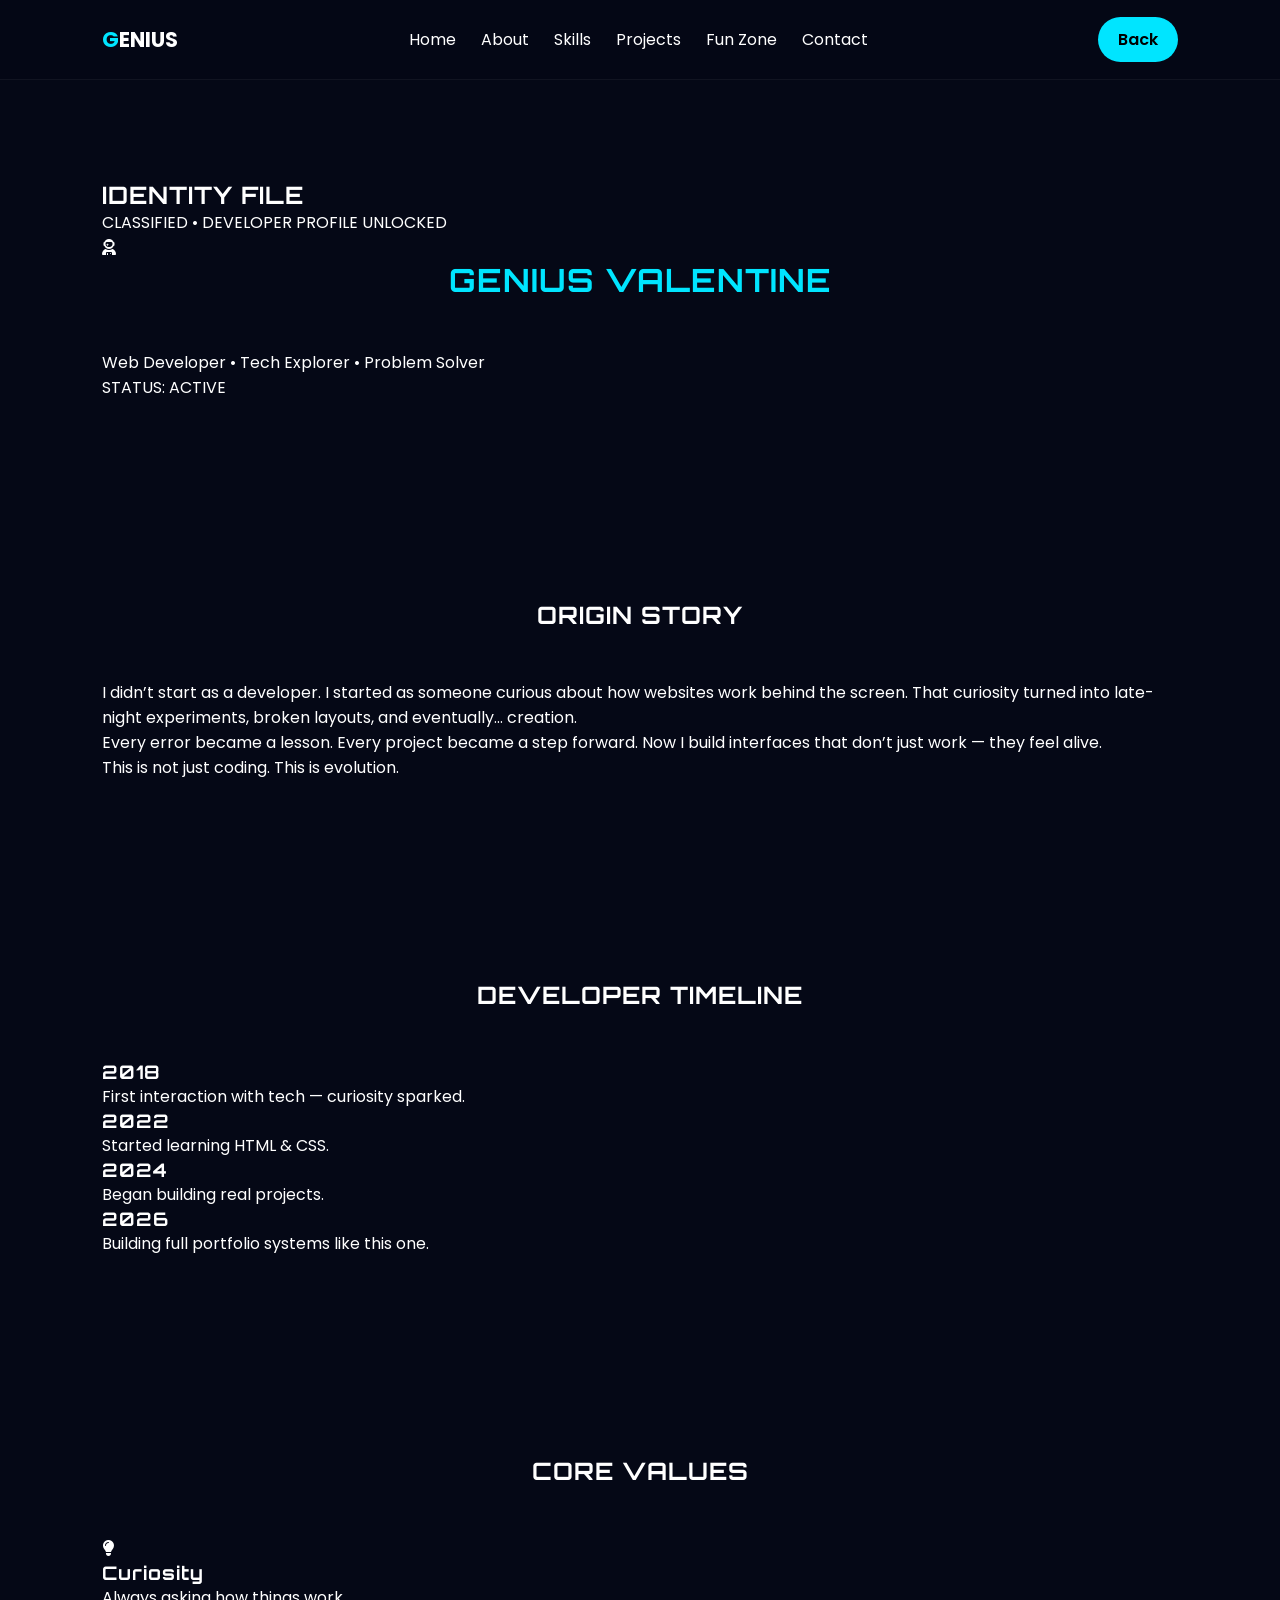
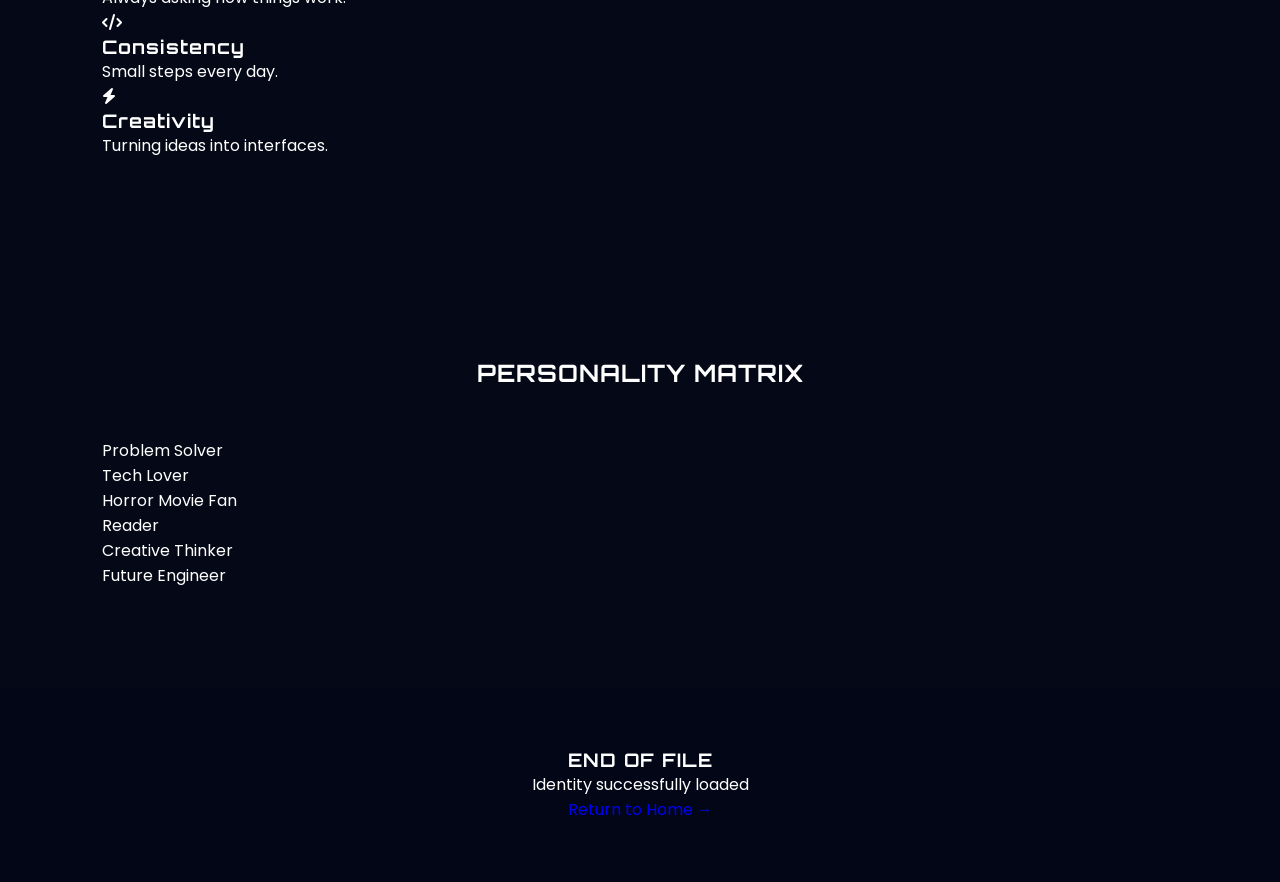
==== html/about.html @ 1f1c55d4 "first commit" ====
<!DOCTYPE html>
<html lang="en">
<head>
    <meta charset="UTF-8">
    <meta name="viewport" content="width=device-width, initial-scale=1.0">
    <title>About | Genius Valentine</title>

    <!-- Fonts -->
    <link rel="preconnect" href="https://fonts.googleapis.com">
    <link rel="preconnect" href="https://fonts.gstatic.com" crossorigin>

    <link href="https://fonts.googleapis.com/css2?family=Orbitron:wght@400;500;600;700;800&family=Poppins:wght@300;400;500;600;700&display=swap" rel="stylesheet">

    <!-- Font Awesome -->
    <link rel="stylesheet" href="https://cdnjs.cloudflare.com/ajax/libs/font-awesome/6.6.0/css/all.min.css">

    <link rel="stylesheet" href="../css/about.css">
</head>

<body>

<!-- NAVBAR -->
<header>
    <div class="logo"><span>G</span>ENIUS</div>

    <nav>
        <a href="../index.html">Home</a>
        <a href="about.html">About</a>
        <a href="skills.html">Skills</a>
        <a href="projects.html">Projects</a>
        <a href="funzone.html">Fun Zone</a>
        <a href="contact.html">Contact</a>
    </nav>

    <a href="../index.html" class="nav-btn">Back</a>
</header>

<!-- HERO INTRO -->
<section class="about-hero">

    <div class="about-title">
        <h1>IDENTITY FILE</h1>
        <p>CLASSIFIED • DEVELOPER PROFILE UNLOCKED</p>
    </div>

    <div class="about-card">

        <div class="avatar">
            <i class="fa-solid fa-user-astronaut"></i>
        </div>

        <h2>GENIUS VALENTINE</h2>
        <p>Web Developer • Tech Explorer • Problem Solver</p>

        <div class="status">
            STATUS: <span>ACTIVE</span>
        </div>

    </div>

</section>

<!-- STORY SECTION -->
<section class="story">

    <h2>ORIGIN STORY</h2>

    <div class="story-box">

        <p>
            I didn’t start as a developer. I started as someone curious about how websites
            work behind the screen. That curiosity turned into late-night experiments,
            broken layouts, and eventually… creation.
        </p>

        <p>
            Every error became a lesson. Every project became a step forward.
            Now I build interfaces that don’t just work — they feel alive.
        </p>

        <p>
            This is not just coding. This is evolution.
        </p>

    </div>

</section>

<!-- TIMELINE -->
<section class="timeline">

    <h2>DEVELOPER TIMELINE</h2>

    <div class="timeline-box">

        <div class="time">
            <h3>2018</h3>
            <p>First interaction with tech — curiosity sparked.</p>
        </div>

        <div class="time">
            <h3>2022</h3>
            <p>Started learning HTML & CSS.</p>
        </div>

        <div class="time">
            <h3>2024</h3>
            <p>Began building real projects.</p>
        </div>

        <div class="time">
            <h3>2026</h3>
            <p>Building full portfolio systems like this one.</p>
        </div>

    </div>

</section>

<!-- VALUES -->
<section class="values">

    <h2>CORE VALUES</h2>

    <div class="values-grid">

        <div class="value-card">
            <i class="fa-solid fa-lightbulb"></i>
            <h3>Curiosity</h3>
            <p>Always asking how things work.</p>
        </div>

        <div class="value-card">
            <i class="fa-solid fa-code"></i>
            <h3>Consistency</h3>
            <p>Small steps every day.</p>
        </div>

        <div class="value-card">
            <i class="fa-solid fa-bolt"></i>
            <h3>Creativity</h3>
            <p>Turning ideas into interfaces.</p>
        </div>

    </div>

</section>

<!-- PERSONALITY PANEL -->
<section class="personality">

    <h2>PERSONALITY MATRIX</h2>

    <div class="matrix">

        <div class="matrix-item">Problem Solver</div>
        <div class="matrix-item">Tech Lover</div>
        <div class="matrix-item">Horror Movie Fan</div>
        <div class="matrix-item">Reader</div>
        <div class="matrix-item">Creative Thinker</div>
        <div class="matrix-item">Future Engineer</div>

    </div>

</section>

<!-- FOOTER -->
<footer>
    <h3>END OF FILE</h3>
    <p>Identity successfully loaded</p>
    <a href="../index.html">Return to Home →</a>
</footer>

</body>
</html>
---- css/about.css ----
/* ==========================
   RESET + BASE
========================== */

*{
    margin:0;
    padding:0;
    box-sizing:border-box;
    text-decoration:none;
}

html{
    scroll-behavior:smooth;
}

body{
    font-family:'Poppins',sans-serif;
    background:#050816;
    color:#fff;
    overflow-x:hidden;
    padding-top:80px; /* FIX NAVBAR OVERLAP */
}

/* ==========================
   VARIABLES
========================== */

:root{
    --bg:#050816;
    --card:#0f172a;
    --primary:#00e5ff;
    --secondary:#7c3aed;
    --text:#f8fafc;
    --muted:#94a3b8;
}

/* ==========================
   GLOBAL ELEMENTS
========================== */

section{
    padding:100px 8%;
}

h1,h2,h3{
    font-family:'Orbitron',sans-serif;
    letter-spacing:1px;
}

h2{
    text-align:center;
    margin-bottom:50px;
}

/* ==========================
   NAVBAR
========================== */

header{
    position:fixed;
    top:0;
    left:0;
    width:100%;
    height:80px;
    display:flex;
    justify-content:space-between;
    align-items:center;
    padding:0 8%;
    background:rgba(5,8,22,.85);
    backdrop-filter:blur(15px);
    border-bottom:1px solid rgba(255,255,255,.05);
    z-index:1000;
}

.logo{
    font-size:1.3rem;
    font-weight:700;
}

.logo span{
    color:var(--primary);
}

nav{
    display:flex;
    gap:25px;
}

nav a{
    color:white;
    position:relative;
    transition:.3s;
}

nav a:hover{
    color:var(--primary);
}

.nav-btn{
    padding:10px 20px;
    background:var(--primary);
    color:black;
    border-radius:25px;
    font-weight:600;
}

/* ==========================
   HERO (HOME)
========================== */

.hero{
    min-height:90vh;
    display:flex;
    align-items:center;
    justify-content:space-between;
    gap:40px;
}

.hero-text h1{
    font-size:3.5rem;
}

.hero-text span{
    color:var(--primary);
}

.about-card h2{
    font-size: 2rem;
    color: #00e5ff;
}

.hero-description{
    margin-top:15px;
    color:var(--muted);
    max-width:600px;
}

/* BUTTONS */

.hero-buttons{
    margin-top:30px;
    display:flex;
    gap:15px;
}

.hero-buttons a{
    padding:12px 25px;
    border-radius:25px;
}

.hero-buttons a:first-child{
    background:var(--primary);
    color:black;
}

.hero-buttons a:last-child{
    border:1px solid var(--primary);
    color:var(--primary);
}

/* SOCIALS */

.socials{
    margin-top:25px;
    display:flex;
    gap:15px;
}

.socials a{
    color:white;
}

/* ==========================
   PROFILE CARD
========================== */

.profile-card{
    background:var(--card);
    padding:35px;
    border-radius:20px;
    text-align:center;
    width:300px;
}

.profile-image{
    font-size:3rem;
    color:var(--primary);
    margin-bottom:10px;
}

/* ==========================
   DASHBOARD (CONTROL CENTER)
========================== */

.dashboard{
    display:grid;
    grid-template-columns:repeat(auto-fit,minmax(200px,1fr));
    gap:20px;
}

.dash-card{
    background:var(--card);
    padding:30px;
    border-radius:15px;
    text-align:center;
}

/* ==========================
   PATH SECTION
========================== */

.path-grid{
    display:grid;
    grid-template-columns:repeat(auto-fit,minmax(200px,1fr));
    gap:20px;
}

.path-card{
    background:var(--card);
    padding:40px;
    text-align:center;
    border-radius:15px;
}

/* ==========================
   PROJECTS
========================== */

.project-grid{
    display:grid;
    grid-template-columns:repeat(auto-fit,minmax(250px,1fr));
    gap:20px;
}

.project-card{
    background:var(--card);
    padding:25px;
    border-radius:15px;
}

/* ==========================
   MEMORY
========================== */

.memory-grid{
    display:grid;
    grid-template-columns:repeat(auto-fit,minmax(200px,1fr));
    gap:20px;
}

.memory-card{
    height:220px;
    background:#111;
    border-radius:15px;
    display:flex;
    align-items:end;
    justify-content:center;
    padding:15px;
}

/* ==========================
   TERMINAL
========================== */

.terminal-box{
    background:#000;
    padding:25px;
    border-radius:10px;
    color:#00ff88;
    font-family:monospace;
}

/* ==========================
   INTERESTS
========================== */

.interest-grid{
    display:grid;
    grid-template-columns:repeat(auto-fit,minmax(180px,1fr));
    gap:20px;
}

.interest-card{
    background:var(--card);
    padding:25px;
    border-radius:15px;
    text-align:center;
}

/* ==========================
   CONTACT
========================== */

form{
    max-width:600px;
    margin:auto;
}

input,textarea{
    width:100%;
    padding:15px;
    margin-bottom:15px;
    background:var(--card);
    border:none;
    color:white;
    border-radius:10px;
}

button{
    width:100%;
    padding:15px;
    background:var(--primary);
    border:none;
    border-radius:10px;
    font-weight:600;
}

/* ==========================
   FOOTER
========================== */

footer{
    text-align:center;
    padding:60px 20px;
    background:#020617;
}

/* ==========================
   RESPONSIVE
========================== */

@media(max-width:900px){

    nav{
        display:none;
    }

    .hero{
        flex-direction:column;
        text-align:center;
    }

    .hero-text h1{
        font-size:2.5rem;
    }

}
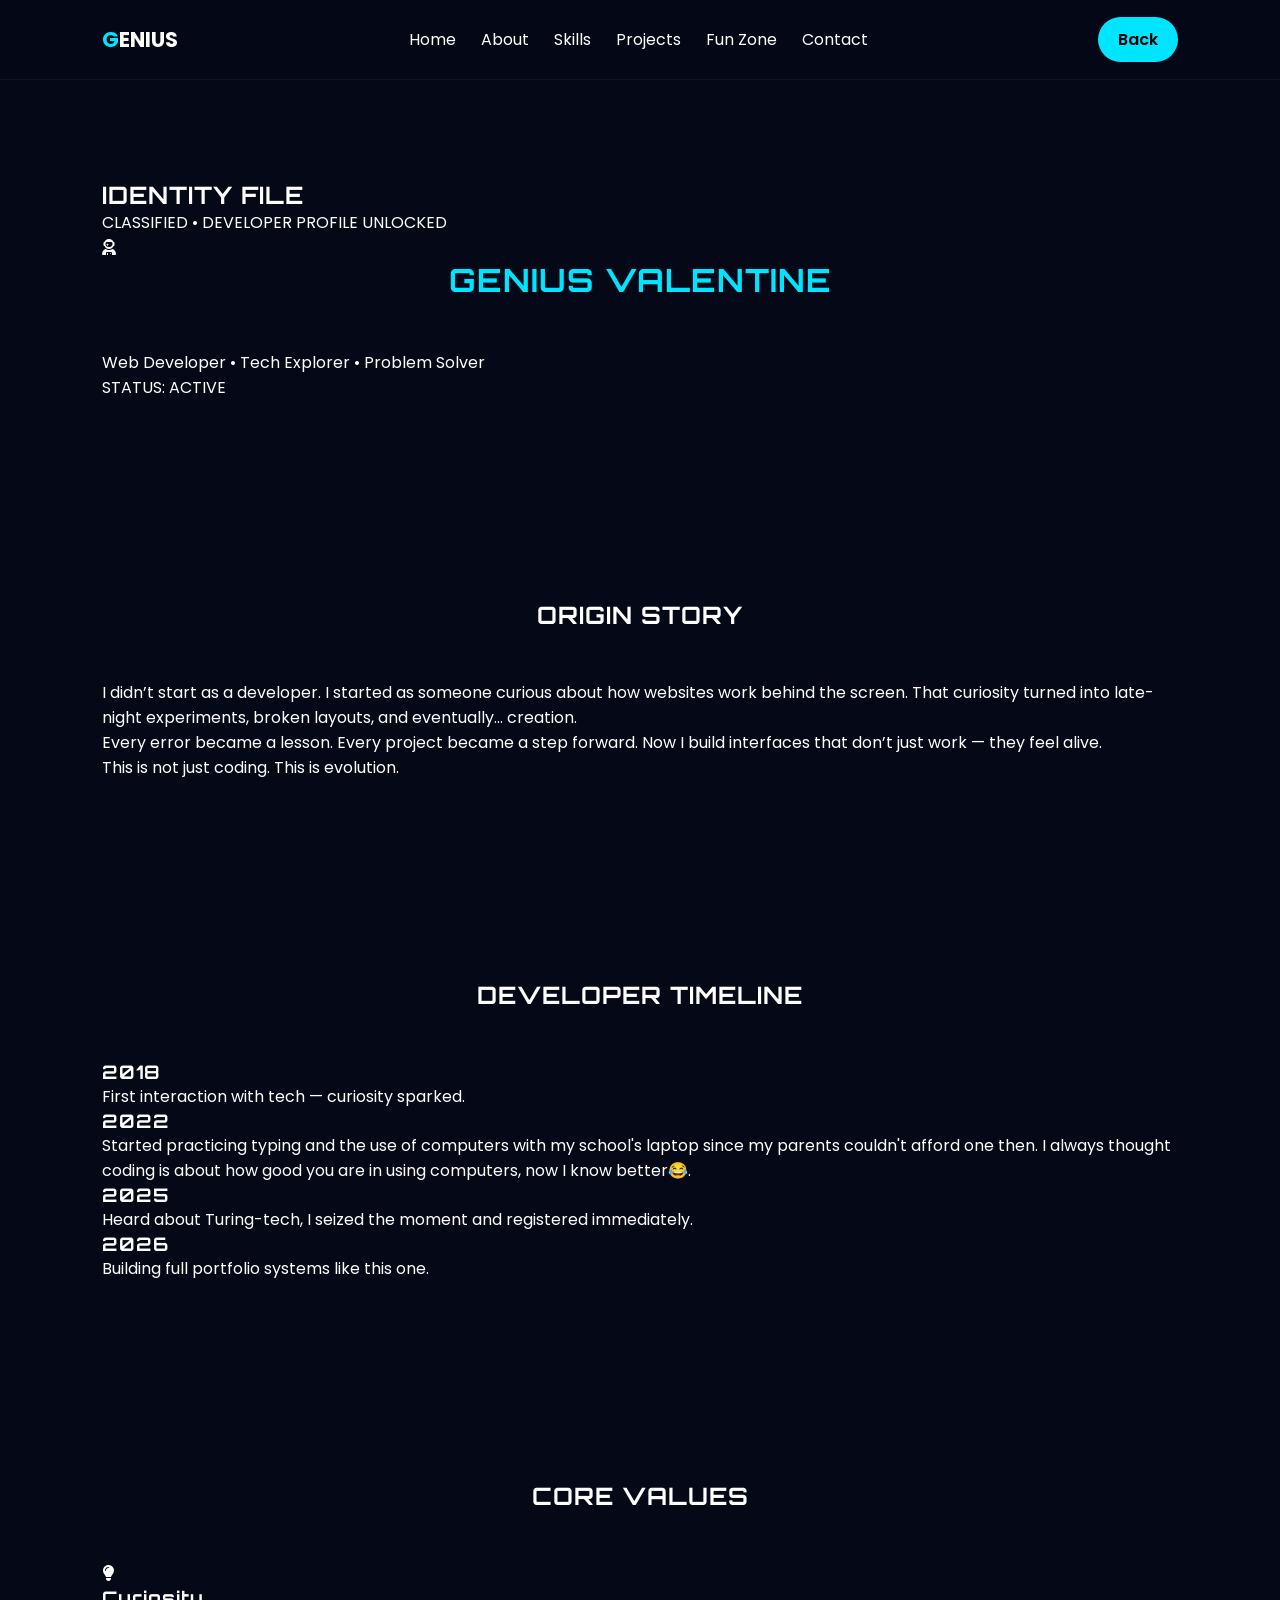
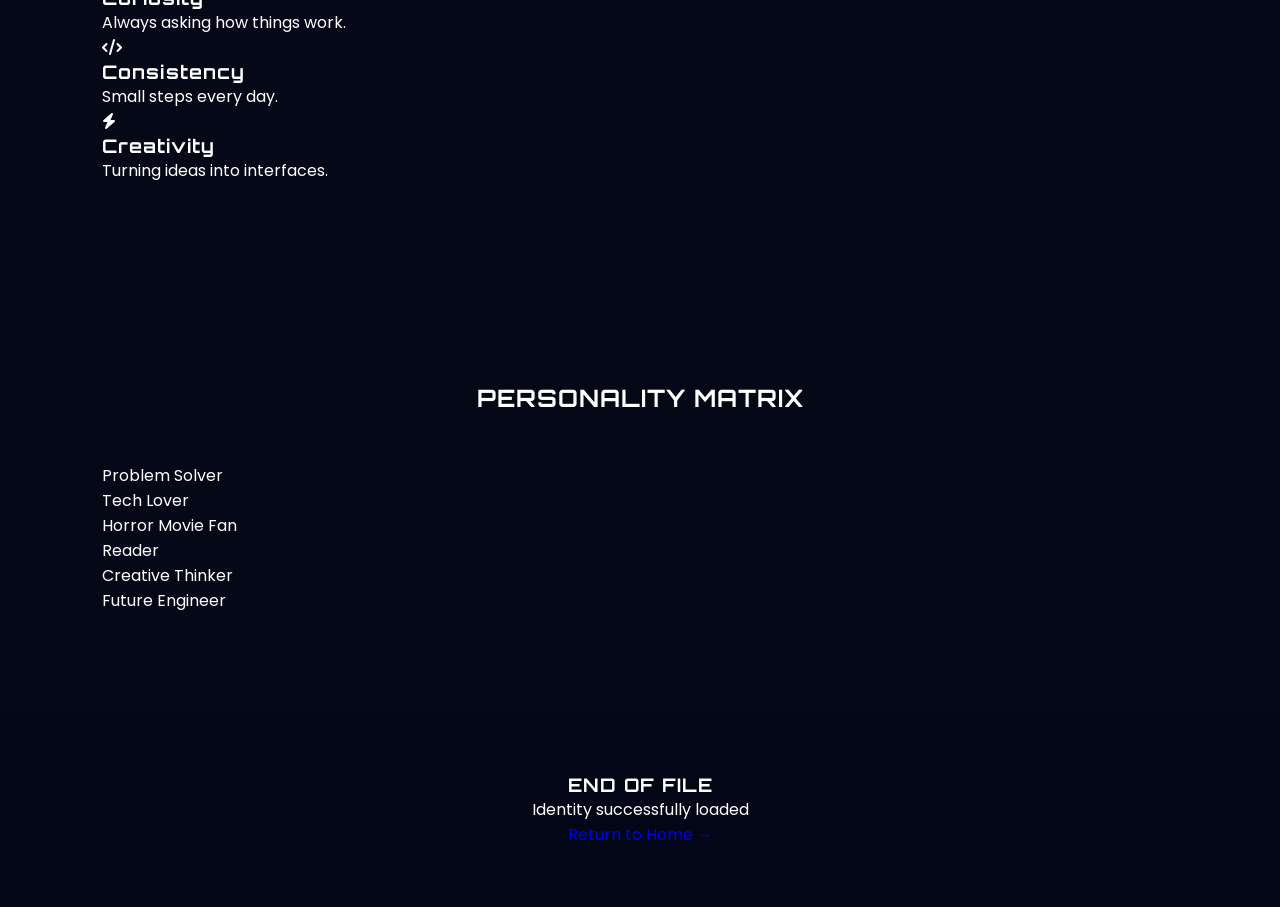
==== commit f059a06b: "coded everything" ====
--- a/html/about.html
+++ b/html/about.html
@@ -100,12 +100,12 @@
 
         <div class="time">
             <h3>2022</h3>
-            <p>Started learning HTML & CSS.</p>
+            <p>Started practicing typing and the use of computers with my school's laptop since my parents couldn't afford one then. I always thought coding is about how good you are in using computers, now I know better😂.</p>
         </div>
 
         <div class="time">
-            <h3>2024</h3>
-            <p>Began building real projects.</p>
+            <h3>2025</h3>
+            <p>Heard about Turing-tech, I seized the moment and registered immediately.</p>
         </div>
 
         <div class="time">
